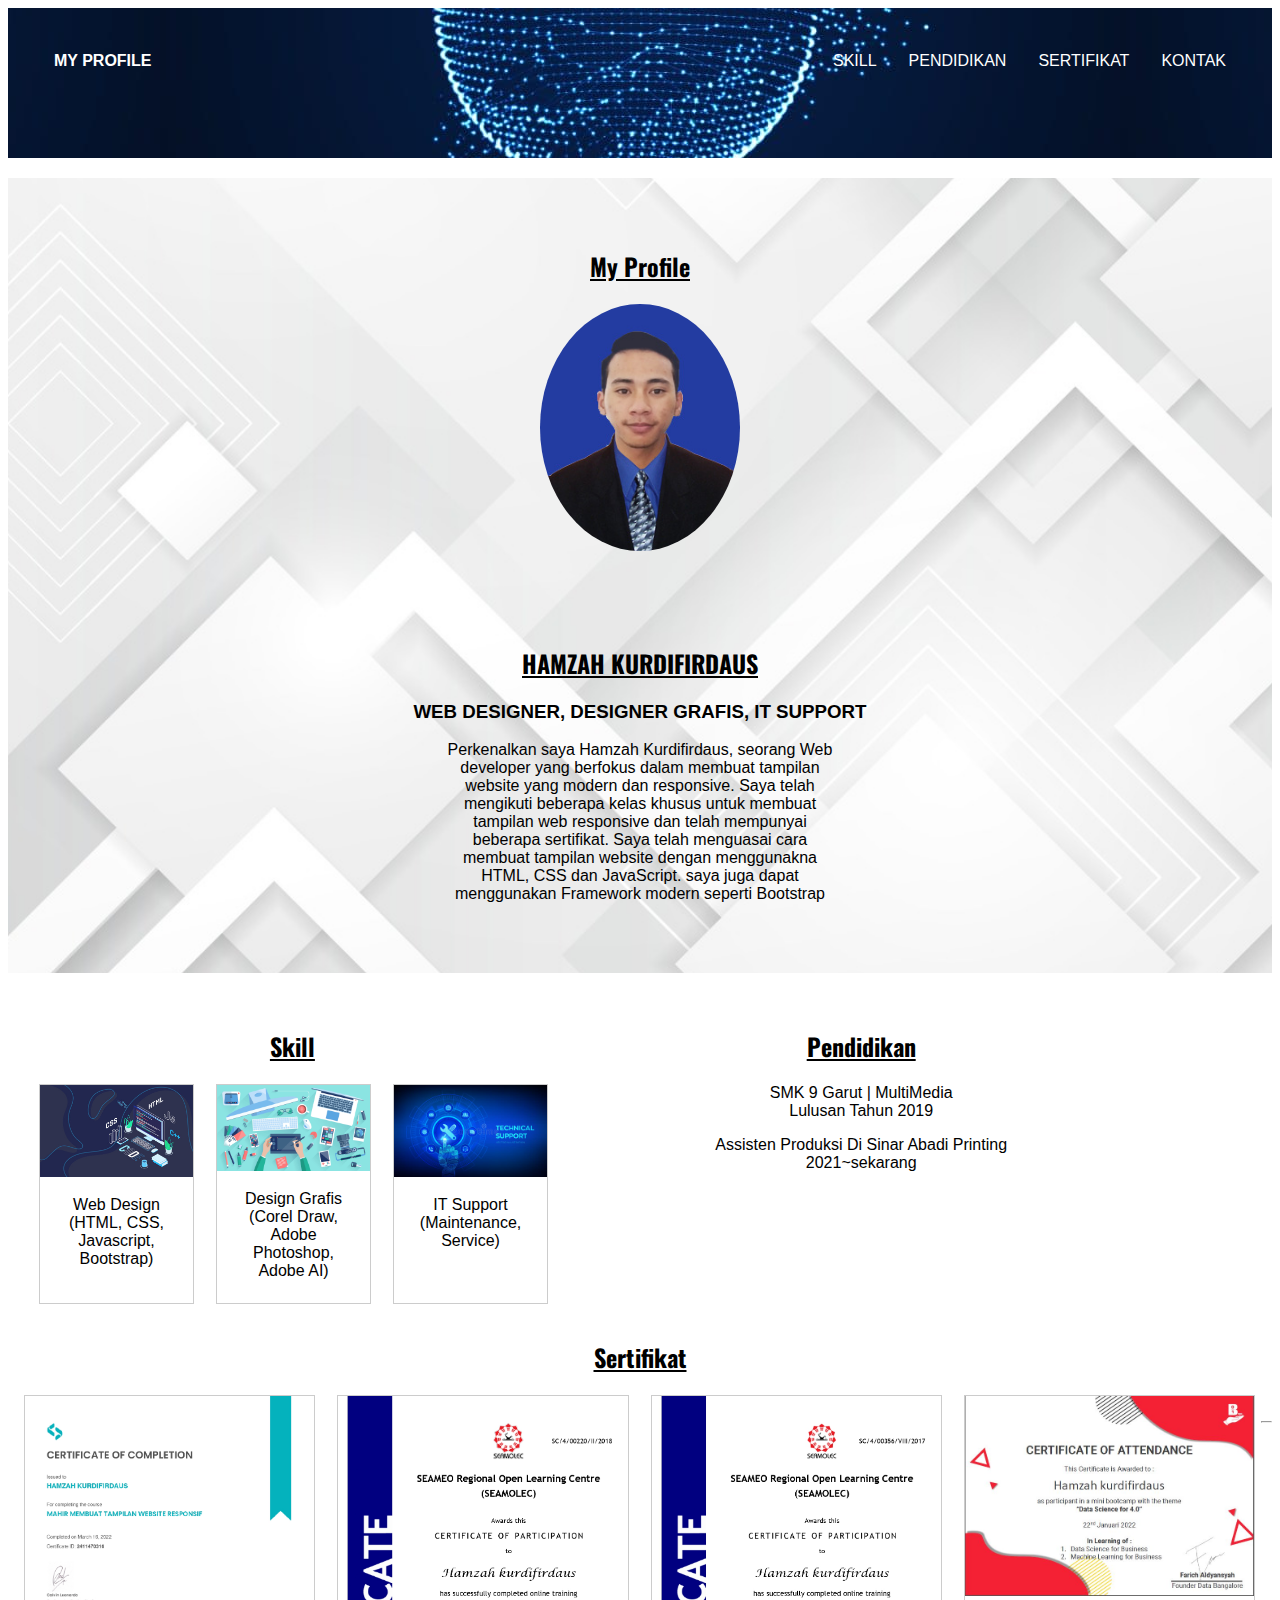
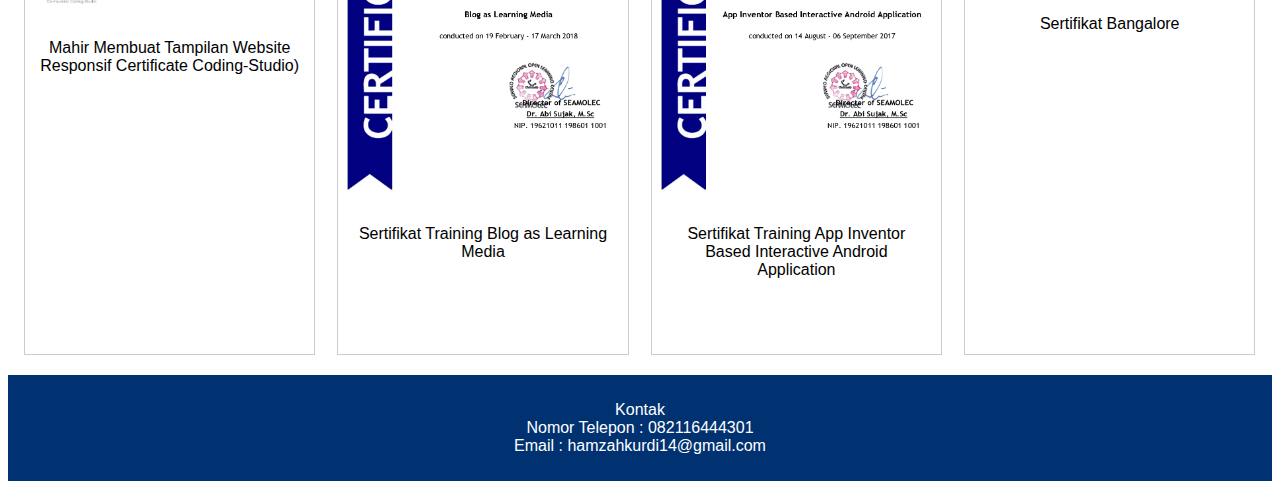
==== Index.html @ 361478b0 "CV" ====
<!DOCTYPE html>
<html lang="en">
<head>
  <meta charset="UTF-8">
  <meta http-equiv="X-UA-Compatible" content="IE=edge">
  <meta name="viewport" content="width=device-width, initial-scale=1.0">
  <title>Document</title>
  <link rel="stylesheet" href="style.css">
</head>
<body>
    <div class="header">
      <div class="nav">
        <ul>
          <li class="left"><a href="#profile"><b>MY PROFILE</b></a></li>
          <li><a href="#kontak">KONTAK</a></li>
          <li><a href="#sertifikat">SERTIFIKAT</a></li>
          <li><a href="#pendidikan">PENDIDIKAN</a></li>
          <li><a href="#skill">SKILL</a></li>
         
          
          
        </ul>
      </div>
    </div>
    <div class="myprofile" id="profile">
      <h2>My Profile</h2>
      <img src="pas foto.jpg" alt="Sorry" width="200">
      <h2>HAMZAH KURDIFIRDAUS</h2>
      <h3>WEB DESIGNER, DESIGNER GRAFIS, IT SUPPORT</h3>
      <center><p class="text">Perkenalkan saya Hamzah Kurdifirdaus, seorang Web developer yang berfokus dalam membuat tampilan website yang modern 
        dan responsive. Saya telah mengikuti beberapa kelas khusus untuk membuat tampilan web responsive dan telah mempunyai 
        beberapa sertifikat. Saya telah menguasai cara membuat tampilan website dengan menggunakna HTML, CSS dan JavaScript.
        saya juga dapat menggunakan Framework modern seperti Bootstrap
        </p></center>
    </div>
    
     <div class="row">
        <div class="column">
          <div class="skill" id="skill">
            <h2>Skill</h2>
            <div class="responsive">
              <div class="gallery">
                <a target="_blank" href="skill web.jpg">
                  <img src="skill web.jpg" alt="Skill Web Designer" width="600" height="400">
                </a>
                <div class="desc">Web Design (HTML, CSS, Javascript, Bootstrap)</div>
              </div>
            </div>
            <div class="responsive">
              <div class="gallery">
                <a target="_blank" href="dkv.jpg">
                  <img src="dkv.jpg" alt="Skill Design Grafis" width="600" height="400">
                </a>
                <div class="desc">Design Grafis (Corel Draw, Adobe Photoshop, Adobe AI)</div>
              </div>
            </div> 
            <div class="responsive">
              <div class="gallery">
                <a target="_blank" href="IT.jpg">
                  <img src="IT.jpg" alt="Skill IT Support" width="600" height="400">
                </a>
                <div class="desc">IT Support (Maintenance, Service)</div>
              </div>
            </div>
          </div>
        </div>

        <div class="column">
          <div class="pendidikan" id="pendidikan">
            <h2>Pendidikan</h2>
            <p>SMK 9 Garut | MultiMedia <br>Lulusan Tahun 2019</p>
            <p>Assisten Produksi Di Sinar Abadi Printing <br>2021~sekarang</p>
          </div>
        </div>
     </div>

     <div class="row">
          <div class="sertifikat" id="sertifikat">
            <h2>Sertifikat</h2>
            <div class="responsive2">
              <div class="gallery2">
                <a target="_blank" href="Mahir.jpg">
                  <img src="Mahir.jpg" alt="sertifikat" width="600" height="400">
                </a>
                <div class="desc">Mahir Membuat Tampilan Website Responsif Certificate Coding-Studio)</div>
              </div>
            </div>
            <div class="responsive2">
              <div class="gallery2">
                <a target="_blank" href="Blog.jpg">
                  <img src="Blog.jpg" alt="sertifikat" width="600" height="400">
                </a>
                <div class="desc">Sertifikat Training Blog as Learning Media</div>
              </div>
            </div>
            <div class="responsive2">
              <div class="gallery2">
                <a target="_blank" href="App.jpg">
                  <img src="App.jpg" alt="sertifikat" width="600" height="400">
                </a>
                <div class="desc">Sertifikat Training App Inventor Based Interactive Android Application</div>
              </div>
            </div>
            <div class="responsive2">
              <div class="gallery2">
                <a target="_blank" href="bangalore.JPG">
                  <img src="bangalore.JPG" alt="sertifikat" width="600" height="400">
                </a>
                <div class="desc">Sertifikat Bangalore</div>
              </div>
            </div>
          </div>
          <br>
          <hr>
     </div>   

      

              <div class="footer">
                <p id="kelas">Kontak <br>
                  Nomor Telepon : 082116444301 <br>
                  Email : hamzahkurdi14@gmail.com
                </p>
              </div>
</body>
</html>
---- style.css ----
html {
  height: 100%;
  margin: 0;
  font-family: Arial, Helvetica, sans-serif;
}
@font-face /*perintah untuk memanggil font eksternal*/
  {
    font-family: 'Oswald'; /*memberikan nama bebas untuk font*/
    src: url('Oswald.ttf');/*memanggil file font eksternalnya di folder nexa*/
  }

.header {
  padding: 30px;
  text-align: center;
  fill-opacity: 25%;
  background-image: url(aa.jpg);
  background-attachment: fixed;
  background-position: center;
  height: 150px;
  
}
* {
  box-sizing: border-box;
}

.nav ul {
  
  
  list-style: none;
  margin: 0;
  padding: 0;
  overflow: hidden;
  

}

.nav li {float: right;}

.nav ul li a {
  display: block;
  color: rgb(255, 255, 255);
  text-align: center;
  padding: 14px 16px;
  text-decoration: none;
}

.nav ul li a:hover {

}

.nav li.left {float: left;}

.myprofile {
  text-align: center;
  background-image: url(wht.jpg);
  background-position: center;
  background-repeat: no-repeat;
  background-attachment: fixed;
  background-size: cover;
  margin-bottom: 20px;
  
  
}

.myprofile img {
  border-radius: 50%;
}

.myprofile h2{
  padding-top: 70px;
}

.text {
  text-align: center;
  top: 100%;
  width: 400px;
  background-position: center;
  padding-bottom: 70px;
  
}

.row::after {
  content: "";
  display: table;
  clear: both;
}

.column {
  
  float: left;
  width: 45%;
  padding: 15px;
}

.column h2{
text-align: center;
}

div.gallery {
  border: 1px solid #ccc;
  height: 220px;
}
div.gallery2 {
  border: 1px solid #ccc;
  height: 560px;
  margin-bottom: 20px;
}
div.gallery:hover {
  border: 1px solid #777;
}
div.gallery2:hover {
  border: 1px solid #777;
}

div.gallery img {
  width: 100%;
  height: auto;
}
div.gallery2 img {
  width: 100%;
  height: auto;
}
div.desc {
  padding: 15px;
  text-align: center;
}
.responsive {
  padding: 0 6px;
  margin-left: 10px;
  float: left;
  width: 30.999%;
}

.sertifikat {
  text-align: center;
}

.responsive2 {
  padding: 0 6px;
  margin-left: 10px;
  float: left;
  width: 23.999%;
}
h2 {
  text-decoration: underline;
  font-family: 'Oswald';
}

.pendidikan p {
  text-align: center;
}

 .kontak p {
  text-align: center;
} 

.footer {
  background-color: #003171;
  color: white;
  padding: 10px;
  text-align: center;
}

  @media screen and (max-width: 600px){
    .nav li.left, .nav li{float: none; background-color: #003171;}
    .nav li a:hover {background-color: cornflowerblue;}
    .header {
    height: 300px;}
    .text {
    width: 450px; }
    
   
    div.gallery {
      border: 1px solid #ccc;
      height: 220px;
      width: auto;
    }
    div.gallery2 {
      border: 1px solid #ccc;
      height: 470px;
      margin-bottom: 20px;
    }
    div.gallery:hover {
      border: 1px solid #777;
    }
    div.gallery2:hover {
      border: 1px solid #777;
    }
    
    div.gallery img {
      width: 100%;
      height: auto;
    }
    div.gallery2 img {
      width: 100%;
      height: auto;
    }
    div.desc {
      padding: 15px;
      text-align: center;
    }
    .responsive {
      padding: 0 6px;
      margin-left: 10px;
      float: left;
      width: 100%;
      font-size:small;
    }
    
    .sertifikat {
      text-align: center;
    }
    
    .responsive2 {
      padding: 0 6px;
      margin-left: 10px;
      float: left;
      width: 47%;
    }
    h2 {
      text-decoration: underline;
      font-family: 'Oswald';
    }
    
    .pendidikan p {
      text-align: center;
    }
    
     .kontak p {
      text-align: center;
    } 
  }
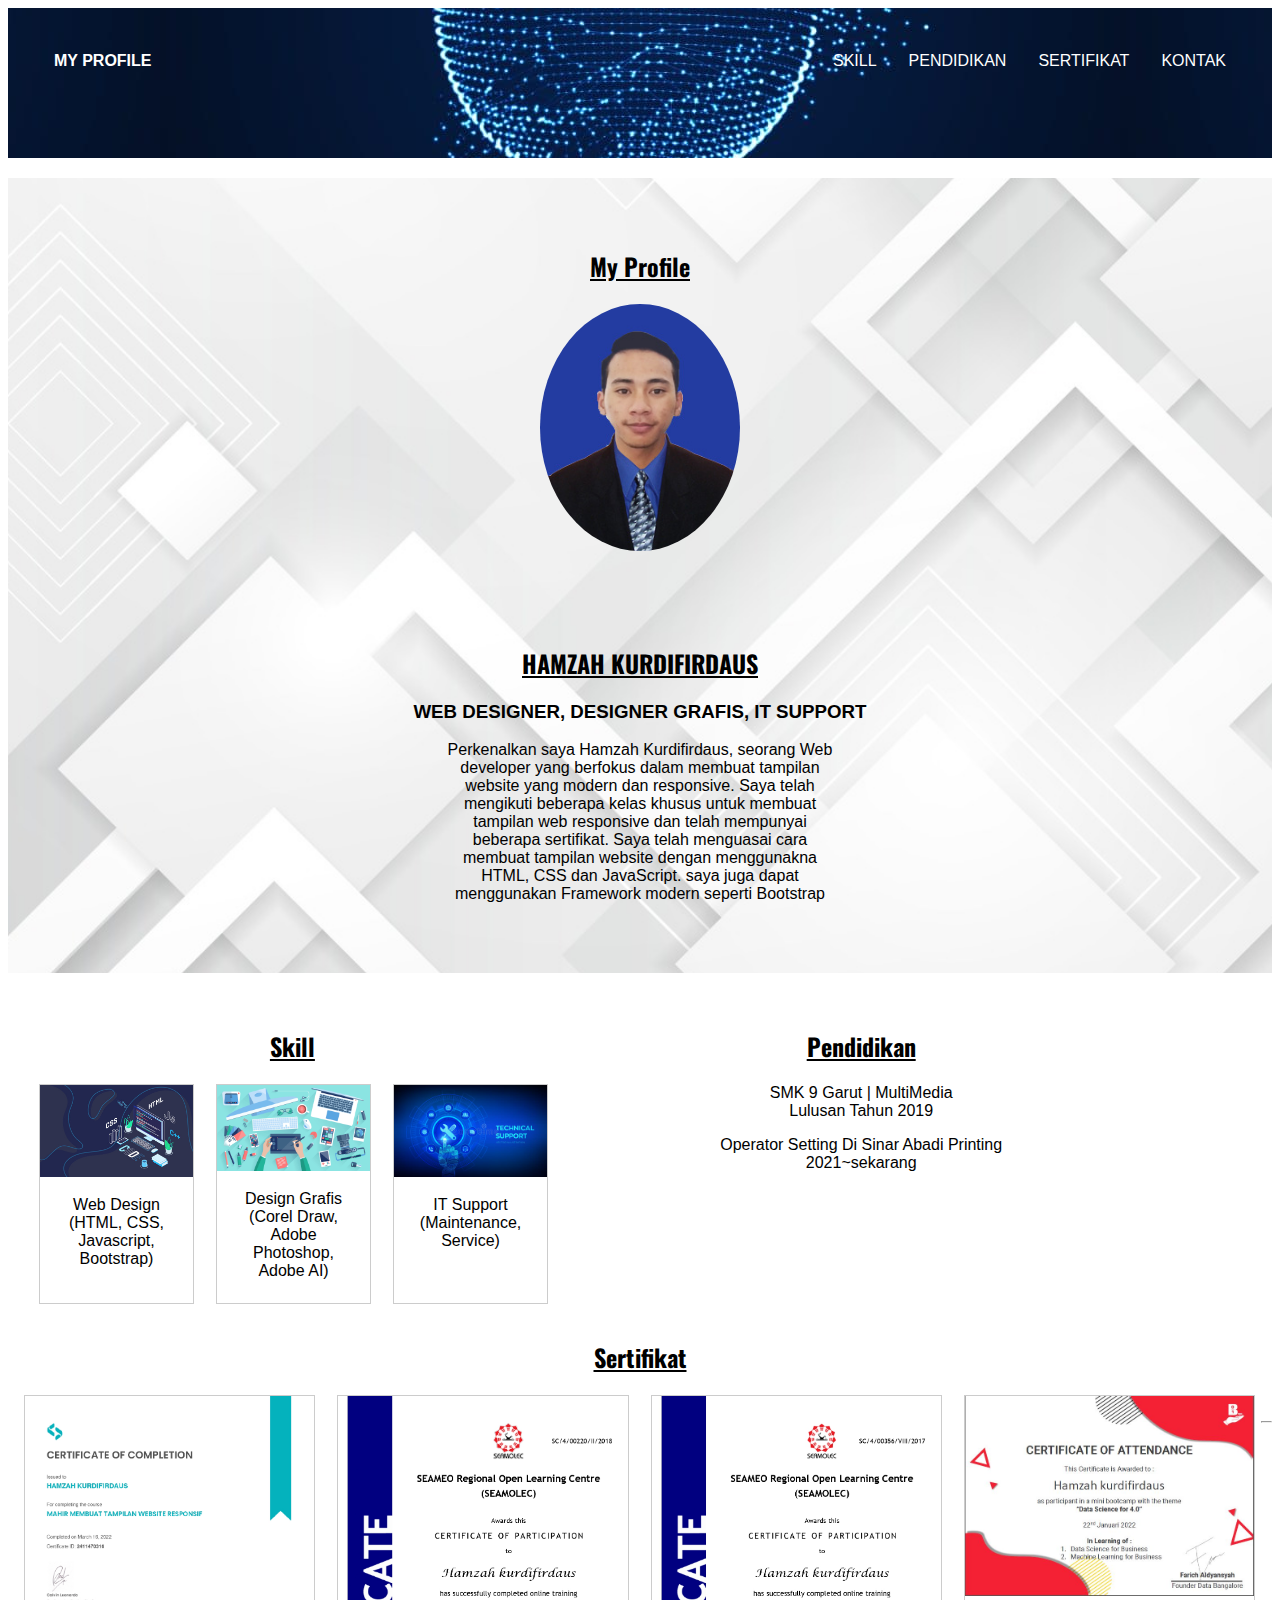
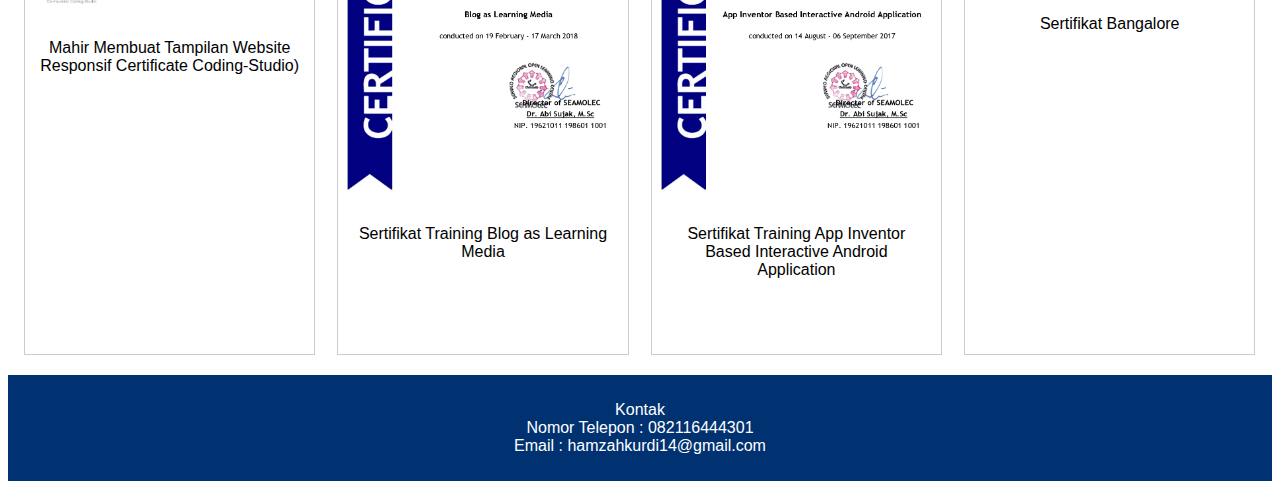
==== commit cf7a3ff9: "CV 2" ====
--- a/Index.html
+++ b/Index.html
@@ -69,7 +69,7 @@
           <div class="pendidikan" id="pendidikan">
             <h2>Pendidikan</h2>
             <p>SMK 9 Garut | MultiMedia <br>Lulusan Tahun 2019</p>
-            <p>Assisten Produksi Di Sinar Abadi Printing <br>2021~sekarang</p>
+            <p>Operator Setting Di Sinar Abadi Printing <br>2021~sekarang</p>
           </div>
         </div>
      </div>
@@ -123,4 +123,4 @@
                 </p>
               </div>
 </body>
-</html>+</html>
